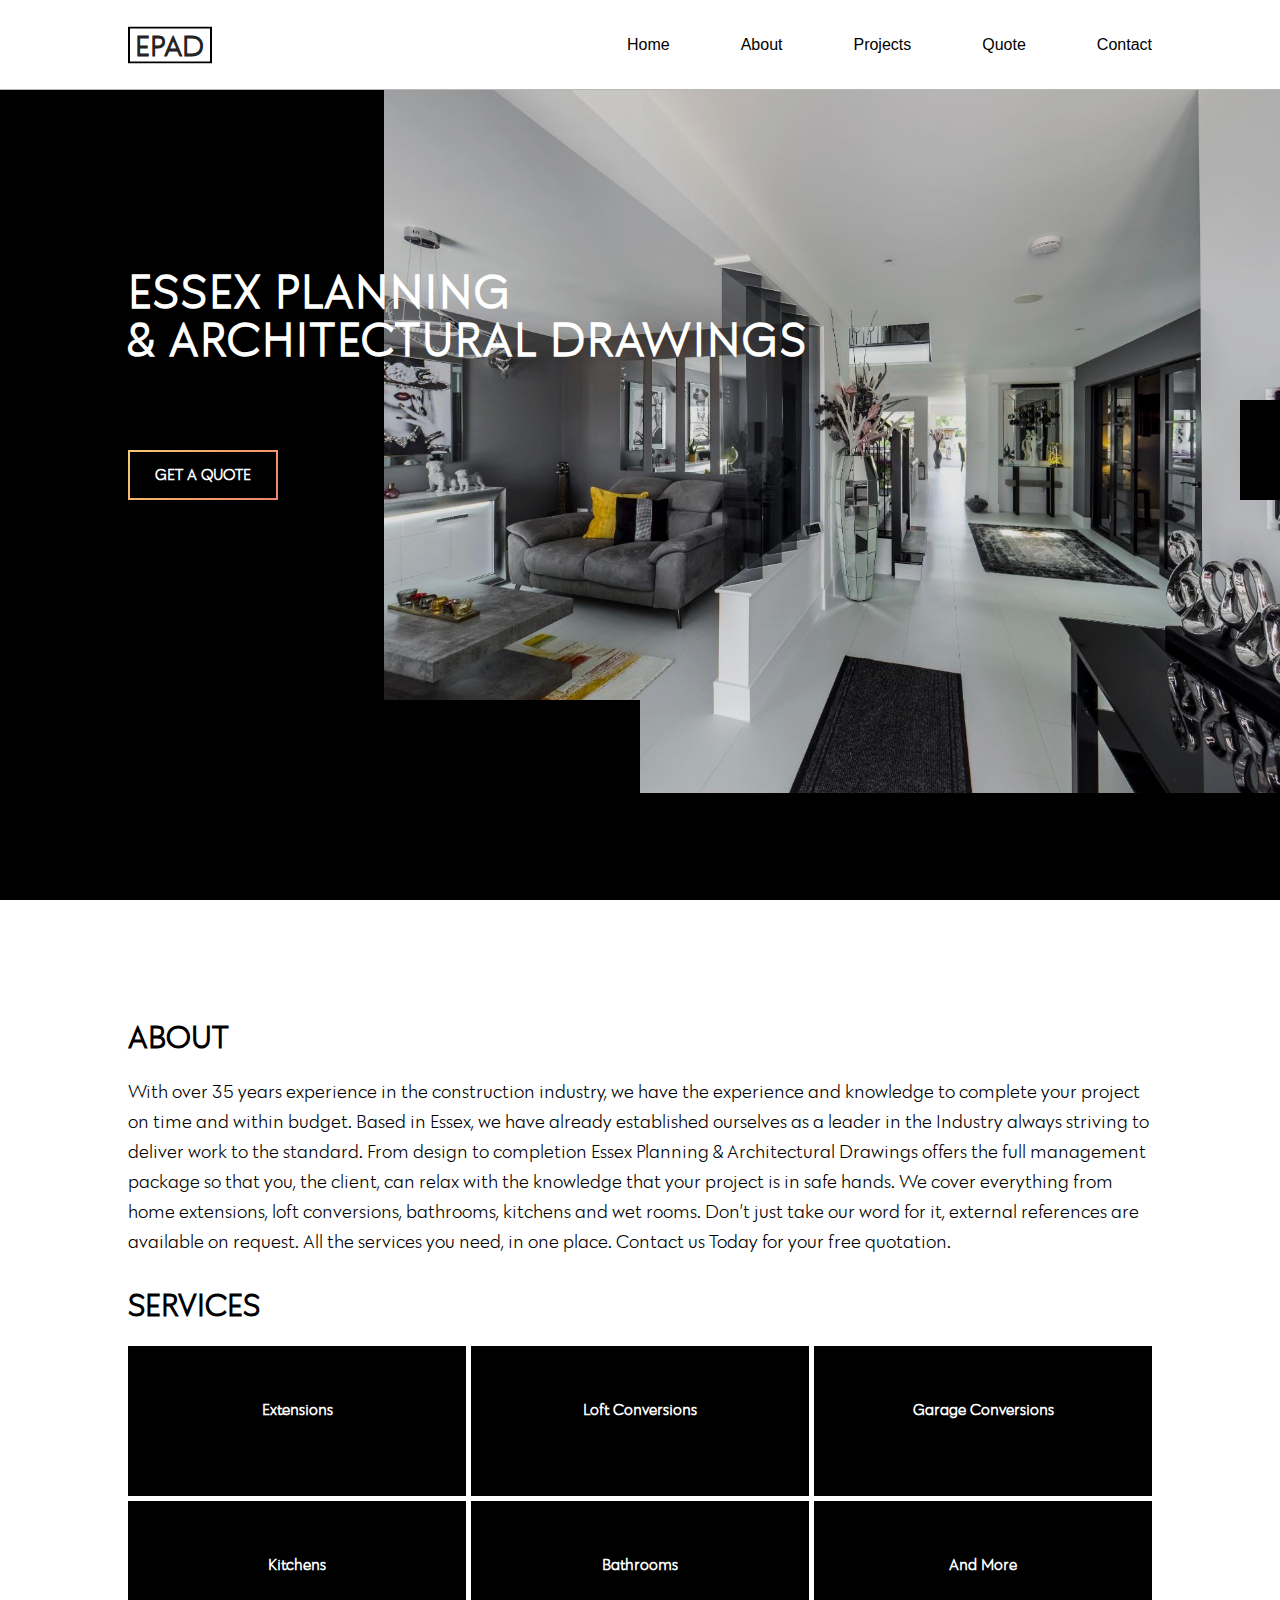
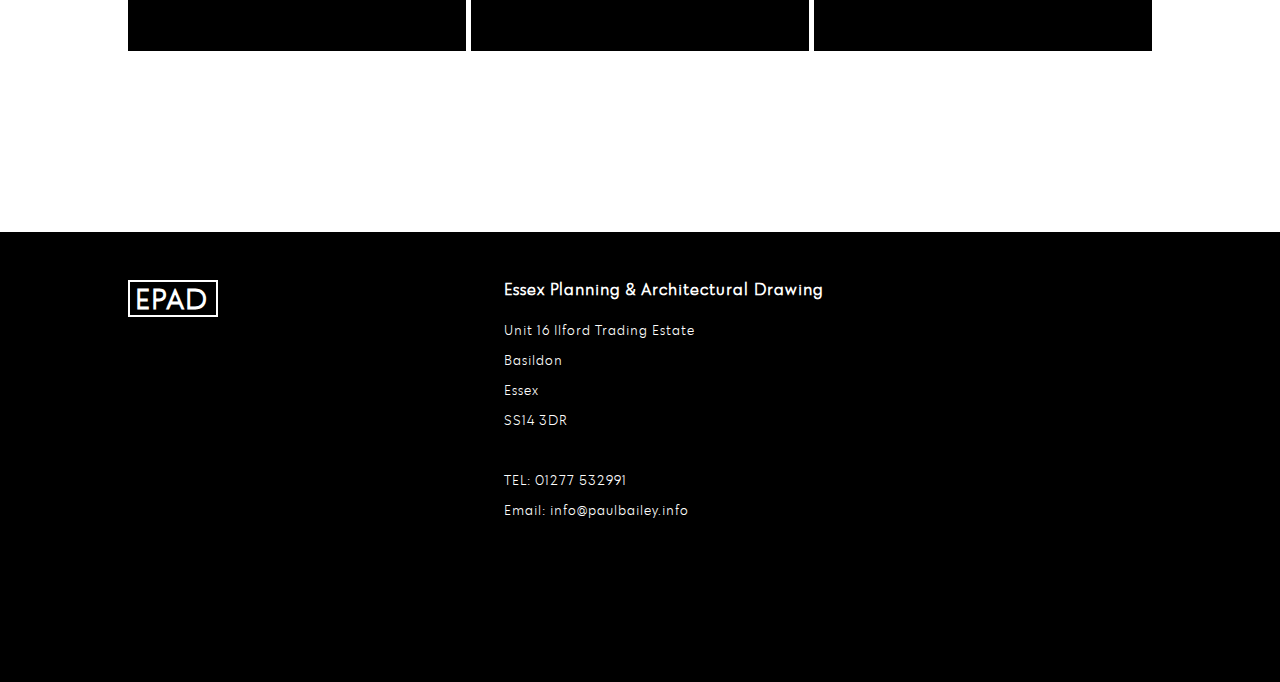
==== index.html @ 0dad1925 "Initial commit" ====
<!DOCTYPE html>
<html lang="en">
<head>
    <meta charset="UTF-8">
    <link rel="stylesheet" href="style.css">
    <link rel="stylesheet" href="https://cdnjs.cloudflare.com/ajax/libs/font-awesome/5.15.1/css/all.min.css" integrity="sha512-+4zCK9k+qNFUR5X+cKL9EIR+ZOhtIloNl9GIKS57V1MyNsYpYcUrUeQc9vNfzsWfV28IaLL3i96P9sdNyeRssA==" crossorigin="anonymous" />
    <link href="https://fonts.googleapis.com/css2?family=Montserrat&family=PT+Sans&display=swap" rel="stylesheet">
    <meta name="viewport" content="width=device-width, initial-scale=1.0">
    <title>Paul Bailey Home Extensions</title>
</head>
<body>
    <header>
        <div class="logo">
            <svg xmlns="http://www.w3.org/2000/svg" width="95" height="37" viewBox="0 0 95 37">
                <g id="Rectangle_1" data-name="Rectangle 1" fill="#fff" stroke="#000" stroke-width="2">
                  <rect width="95" height="37" stroke="none"/>
                  <rect x="1" y="1" width="82" height="35" fill="none"/>
                </g>
                <text id="EPAD" transform="translate(7 29)" fill="#252422" font-size="30" font-family="HelveticaNeue-Bold, Helvetica Neue" font-weight="700"><tspan x="0" y="0">EPAD</tspan></text>
              </svg>     
        </div>

        <ul class="navigation">
            <li><a href="./index.html">Home</a></li>
            <li><a href="#about">About</a></li>
            <li><a href="./projects.html">Projects</a></li>
            <li><a href="./quote.html">Quote</a></li>
            <li><a href="./contact.html">Contact</a></li>
        </ul>

        <div class="menu-toggle">
            <span></span>
            <span></span>
        </div>
    </header>

    <div class="mobile-nav">
        <div class="menu-close">
            <span></span>
            <span></span>
        </div>
        <ul >
            <li><a class="mob-nav-link" href="./index.html">Home</a></li>
            <li><a class="mob-nav-link" href="#about">About</a></li>
            <li><a class="mob-nav-link" href="./projects.html">Projects</a></li>
            <li><a class="mob-nav-link" href="./quote.html">Quote</a></li>
            <li><a class="mob-nav-link" href="./contact.html">Contact</a></li>
        </ul>
    </div>

    <section class="home">
        <section class="hero">
            <div class="overlay"></div>
            <h1 class="welcome">Essex Planning </br> & Architectural Drawings</h1>
            <div class="quote">
                <div class="quote-inner">
                    <h4>Get A Quote</h4>
                </div>
                
            </div>
            <div class="hero-text">
                <p class="hero-text-p">EPAD is an Essex based design and construction company.
                    Our team will take full care of your project, from design to realization whilst applying our broad 
                    experience in architectural design, drawing and planning to any type/style of residential property.
                </p>
            
            </div>
            <div class="main-photos">
                <div class="socials">
                    <a href=""><i class="fab fa-facebook-square"></i></a>
                    <a href=""><i class="fab fa-linkedin"></i></a>
                </div>
                <img class="hero-img" src="./images/main-inner.jpg" alt="">
            </div>
           
        </section>
    
    </section>
    <section id="about" class="about">

        <h1>ABOUT</h1>
        <p>With over 35 years experience in the construction industry, we have the experience and knowledge to complete your project on time and within budget.
            Based in Essex, we have already established ourselves as a leader in the Industry always striving to deliver work to the standard.
            From design to completion Essex Planning & Architectural Drawings offers the full management package so that you, the client, can relax with the knowledge that your project is in safe hands.
            We cover everything from home extensions, loft conversions, bathrooms, kitchens and wet rooms. Don’t just take our word for it, external references are available on request. All the services you need, in one place. 
            Contact us Today for your free quotation.</p>
       
        <h1>SERVICES</h1>
        <div class="services">
            <div class="service one">
                <i class="fas fa-home"></i>
                <h4>Extensions</h4>
            </div>
            <div class="service two">
                <i class="fas fa-store-alt"></i>
                <h4>Loft Conversions</h4>
            </div>
            <div class="service three">
                <i class="fas fa-warehouse"></i>
                <h4>Garage Conversions</h4>
            </div>
            <div class="service four">
                <i class="fas fa-sink"></i>
                <h4>Kitchens</h4>
            </div>
            <div class="service five">
                <i class="fas fa-bath"></i>
                <h4>Bathrooms</h4>
            </div>
            <div class="service five">
                <i class="fas fa-tools"></i>
                <h4>And More</h4>
            </div>
        </div>
        

    </section>

    <footer>
        <div class="footer-container">
            <div class="ft ft-logo">

                <svg xmlns="http://www.w3.org/2000/svg" width="95" height="37" viewBox="0 0 95 37">
                    <g id="Rectangle_1" data-name="Rectangle 1" fill="#000" stroke="#fff" stroke-width="2">
                      <rect width="98" height="37" stroke="none"/>
                      <rect x="1" y="1" width="88" height="35" fill="none"/>
                    </g>
                    <text id="EPAD" transform="translate(7 29)" fill="#fff" font-size="30" font-family="HelveticaNeue-Bold, Helvetica Neue" font-weight="700"><tspan x="0" y="0">EPAD</tspan></text>
                  </svg>
            </div>

            <div class="ft ft-address">

                <h3>Essex Planning & Architectural Drawing</h3>
                <p>Unit 16 Ilford Trading Estate</br>
                    Basildon</br>
                    Essex</br>
                    SS14 3DR</br></br>
                    TEL: 01277 532991 </br>
                    Email: info@paulbailey.info</p>
            </div>
                
            <div class="ft ft-socials">
               <a href="https://www.facebook.com/pg/PaulBaileyHomeextensions/about/?ref=page_internal"><i class="fab fa-facebook-square"></i></a>
               <a href="https://www.linkedin.com/in/paul-bailey-2a37276b/"><i class="fab fa-linkedin"></i></a>
               <i class="far fa-envelope"></i>
            </div>
    
            
        </div>
    </div>

    </footer>
    <script src="app.js"></script>
    <script src="index.js"></script>
</body>
</html>
---- style.css ----
@font-face {
  font-family: "Galatea";
  src: url("./fonts/galatea-light-webfont.woff2") format("woff2");
}

* {
  margin: 0;
  padding: 0;
  box-sizing: border-box;
  font-family: "Galatea", sans-serif;
  -webkit-font-smoothing: antialiased;
}

html,
body {
  width: 100%;
  background-color: rgb(255, 255, 255);
}

a {
  text-decoration: none;
  color: #000000;
  font-weight: 500;
  size: 14px;
  font-family: "Gatalea", sans-serif;
}

a:hover {
  opacity: 0.6;
}

p {
  line-height: 30px;
}

/* Header */

header {
  position: fixed;
  left: 0;
  top: 0;
  height: 10vh;
  width: 100%;
  z-index: 20;
  background-color: rgb(255, 255, 255);
  border-bottom: 1px solid #25242254;
  backdrop-filter: blur(5px);
}

.logo svg {
  position: absolute;
  left: 10%;
  top: 50%;
  transform: translateY(-50%);
}

header ul {
  position: absolute;
  right: 10%;
  width: 550px;
  top: 50%;
  transform: translateY(-50%);
  display: flex;
  list-style: none;
  justify-content: space-between;
  overflow: hidden;
}
header ul li {
  margin-left: 25px;
  color: #252422;
}

.mobile-nav {
  display: none;
}

/* Hero */

.home {
  position: relative;
  top: 0;
  left: 0;
  width: 100%;
  height: 100vh;
}

.hero {
  position: relative;
  z-index: 1;
  top: 0px;
  left: 0;
  /* height: 700px; */
  height: 100vh;
  width: 100%;
  overflow: hidden;
  background-color: #000000;
}

.main-photos {
  position: absolute;
  left: 30%;
  top: 0;
  width: 70%;
  height: 100%;
  overflow: hidden;
}

.hero-img {
  position: absolute;
  top: 100px;
  left: 50%;
  transform: translateX(-50%) scale(1.2);
  width: 100%;
  min-width: 1000px;
}

.hero-img.active {
  transform: translateX(-50%) scale(1.1);
  transition: 1s ease-in;
}

.overlay {
  position: absolute;
  top: 0;
  z-index: 2;
  left: 0;
  background-color: black;
  width: 100%;
  height: 100vh;
  opacity: 0.1;
}

.welcome {
  position: absolute;
  left: 10%;
  opacity: 0;
  letter-spacing: 2px;
  top: 32%;
  color: white;
  z-index: 4;
  font-size: 3rem;
  text-transform: uppercase;
}

.welcome.active {
  top: 30%;
  opacity: 1;
  transition: 0.5s ease-in;
}

.hero-text {
  position: absolute;
  bottom: 0;
  left: 10%;
  z-index: 5;
  width: 40%;
  height: 200px;
  color: #fff;
  background-color: black;
  padding-top: 1rem;
  padding-right: 1rem;
  opacity: 1;
  font-size: 1.2rem;
}
h3 {
  margin-bottom: 1rem;
}

.hero-text-p {
  opacity: 0;
}

.hero-text-p.active {
  opacity: 1;
  transition: 0.5s ease-in;
}

.quote {
  position: absolute;
  top: 52%;
  left: 10%;
  transition: 0.5s;
  opacity: 0;
  width: 150px;
  height: 50px;
  padding: 0.5rem;
  background: linear-gradient(
    -45deg,
    #3f51b1 0%,
    #5a55ae 13%,
    #7b5fac 25%,
    #8f6aae 38%,
    #8f6aa4 50%,
    #cc6b8e 62%,
    #f18271 75%,
    #f3a469 87%,
    #f7c978 100%
  );
  background-size: 400% 400%;
  animation: gradient infinite 20s;
  z-index: 10;
  cursor: pointer;
}

.quote.active {
  top: 50%;
  opacity: 1;
  transition: 0.5s ease-in;
}

.quote-inner {
  position: absolute;
  left: 2px;
  top: 2px;
  right: 2px;
  bottom: 2px;
  background: #000000;
  color: #ffffff;
  transition: 0.5s;
  text-transform: uppercase;
}

.quote-inner:hover {
  background: transparent;
  color: #000000;
  transition: 0.5s;
}

.quote h4 {
  position: absolute;
  left: 50%;
  top: 50%;
  width: 100%;
  text-align: center;
  transform: translate(-50%, -50%);
}

@keyframes gradient {
  0% {
    background-position: 0%;
  }
  50% {
    background-position: 100%;
  }
  100% {
    background-position: 0%;
  }
}

.socials {
  position: fixed;
  right: 0;
  top: 50%;
  transform: translateY(-50%);
  z-index: 10;
  height: 100px;
  width: 40px;
  background-color: black;
  display: flex;
  flex-direction: column;
  justify-content: space-around;
}

.socials i {
  color: #fff;
  font-size: 1.4rem;
}

/* Home page about section */

.about {
  position: relative;
  left: 0;
  width: 100%;
  height: 100vh;
}

.about h1 {
  position: relative;
  top: 10vh;
  left: 10%;
  width: 80%;
  margin: 2rem 0 1.5rem 0;
}

.about p {
  position: relative;
  top: 10vh;
  left: 10%;
  width: 80%;
  line-height: 30px;
  font-size: 1.2rem;
  margin: 1.5rem 0 1.5rem 0;
}

.services {
  position: relative;
  top: 10vh;
  left: 10%;
  width: 80%;
  display: grid;
  grid-template-columns: repeat(3, 1fr);
  gap: 5px;
}

.service {
  height: 150px;
  text-align: center;
  padding: 1.5rem;
  background-color: rgb(0, 0, 0);
  color: white;
}

.service i {
  font-size: 2rem;
  margin: 1rem;
  color: white;
}

/* Footer */

footer {
  position: relative;
  left: 0;
  width: 100%;
  height: 50vh;
  background-color: black;
  color: white;
}

.footer-container {
  position: absolute;
  left: 10%;
  display: flex;
  height: 80%;
  width: 80%;
  justify-content: space-between;

  letter-spacing: 1px;
  line-height: 20px;
  font-size: 0.9rem;
}

.ft {
  padding-top: 3rem;
  text-align: left;
}

.socials {
  text-align: center;
}

footer img {
  position: relative;
  left: 50%;
  transform: translateX(-50%);
  width: 150px;
}
.ft.contact {
  text-align: center;
}

footer a {
  color: white;
}

footer i {
  font-size: 2rem;
  margin: 0.5rem;
}

/* Projects page */

.projects {
  position: relative;
  width: 100%;
  height: 100vh;
}

.projects-container {
  position: absolute;
  top: 20vh;
  left: 10%;
  width: 80%;
  height: 80vh;
}
.projects-grid {
  position: relative;
  top: 1rem;
  left: 0%;
  width: 100%;
  display: grid;
  grid-template-columns: repeat(3, 1fr);
  gap: 5px;
}

.project {
  position: relative;
  overflow: hidden;
  background-color: black;
  height: 200px;
}

.project img {
  position: relative;
  left: 50%;
  top: 60%;
  transform: translate(-50%, -50%);
  width: 400px;
}
.prj-overlay {
  position: absolute;
  left: 0;
  top: 0;
  width: 100%;
  height: 100%;
  background-color: #000000;
  opacity: 0.8;
  z-index: 2;
}

.prj-overlay h4 {
  position: absolute;
  left: 50%;
  top: 50%;
  transform: translate(-50%, -50%);
  color: #ffffff;
  font-size: 1.2rem;
  letter-spacing: 2px;
}

/* Contact page */

.contact {
  position: relative;
  width: 100%;
  height: 100vh;
}

.contact-form {
  position: absolute;
  left: 10%;
  top: 20vh;
  width: 80%;
  height: 80vh;
}

.contact-form h1 {
  margin-bottom: 1rem;
}

#name,
#email,
#telephone,
#message {
  width: 100%;
  margin-bottom: 2rem;
  margin-top: 0.5rem;
  border: none;
  border-bottom: 1px solid black;
}

#message {
  height: 100px;
}

#submit {
  width: 200px;
  border: 1px solid black;
  background-color: white;
  font-size: 1rem;
  padding: 0.5rem;
  cursor: pointer;
}

@media screen and (max-width: 768px) {
  .navigation {
    display: none;
  }

  .menu-toggle {
    display: flex;
    position: absolute;
    right: 10%;
    top: 50%;
    transform: translateY(-50%);
    width: 40px;
    height: 20px;
    flex-direction: column;
    justify-content: space-around;
    cursor: pointer;
  }

  .menu-toggle span:nth-child(1) {
    width: 70%;
    height: 2px;
    background-color: black;
    transition: 0.5s;
  }

  .menu-toggle span:nth-child(2) {
    width: 100%;
    height: 2px;
    background-color: black;
  }

  .menu-toggle:hover span {
    width: 100%;
    transition: 0.5s;
    opacity: 0.6;
  }

  .mobile-nav {
    display: block;
    position: fixed;
    left: 0;
    top: -100vh;
    width: 100%;
    height: 100vh;
    background-color: black;
    z-index: 100;
    pointer-events: none;
    transition: 0.2s;
  }
  .mobile-nav.active {
    top: 0;
    pointer-events: auto;
    transition: 0.2s;
  }

  .mobile-nav ul {
    position: absolute;
    left: 10%;
    top: 20%;
    height: 60vh;
    width: 80%;

    display: flex;
    flex-direction: column;
    justify-content: space-between;
  }

  .mobile-nav ul li a {
    font-size: 2.5rem;
    list-style: none;
    color: white;
  }

  .menu-close {
    position: absolute;
    right: 10%;
    width: 30px;
    height: 30px;
    cursor: pointer;
  }

  .menu-close span {
    position: absolute;
    width: 100%;
    left: 50%;
    top: 50%;
    height: 2px;
    background-color: white;
  }

  .menu-close span:nth-child(1) {
    transform: translate(-50%, -50%) rotate(45deg);
  }

  .menu-close span:nth-child(2) {
    transform: translate(-50%, -50%) rotate(-45deg);
  }

  /* Hero */

  .main-photos {
    display: none;
  }

  .welcome {
    left: 10%;
    top: 22%;
    font-size: 2rem;
    text-align: center;
    width: 80%;
  }

  .welcome.active {
    top: 20%;
    font-size: 2rem;
  }

  .quote {
    top: 42%;
    left: 50%;
    transform: translateX(-50%);
  }

  .quote.active {
    top: 40%;
  }

  .hero-text {
    top: 60vh;
    width: 80%;
    text-align: center;
  }

  /* Services */

  .services {
    grid-template-columns: repeat(2, 1fr);
  }

  /* Projects */

  .projects-grid {
    grid-template-columns: repeat(2, 1fr);
  }
}

@media screen and (max-width: 500px) {
  .about {
    height: 200vh;
  }
  .services {
    grid-template-columns: repeat(1, 1fr);
    /* height: 250vh; */
  }

  .service {
    text-align: center;
    padding: 0.5rem;
    color: white;
    height: 100px;
  }

  .service i {
    font-size: 1rem;
    margin: 1rem;
    color: white;
  }

  footer {
    height: 80vh;
  }
  .footer-container {
    flex-direction: column;
  }

  /* Projects */
  .projects {
    position: relative;
    width: 100%;
    height: 150vh;
  }

  .projects-grid {
    grid-template-columns: 1fr;
  }

  .project {
    height: 150px;
  }
}
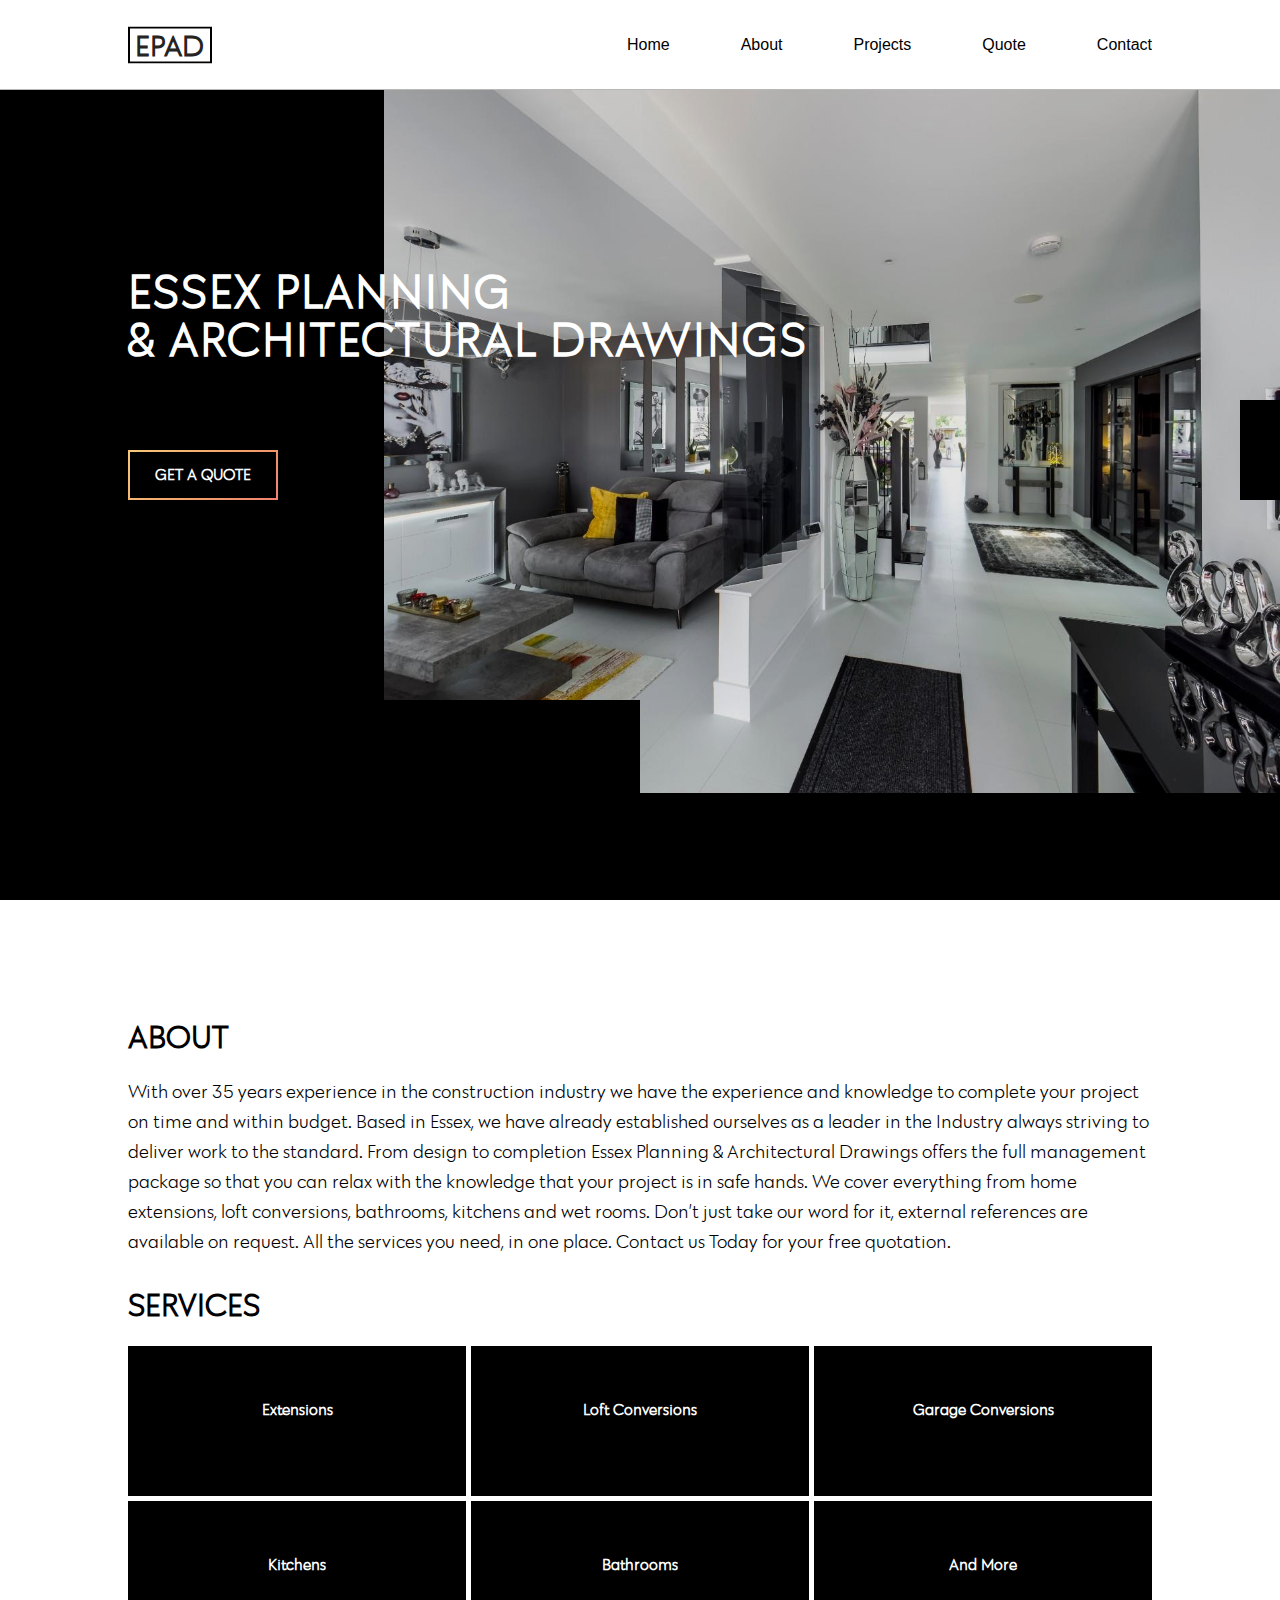
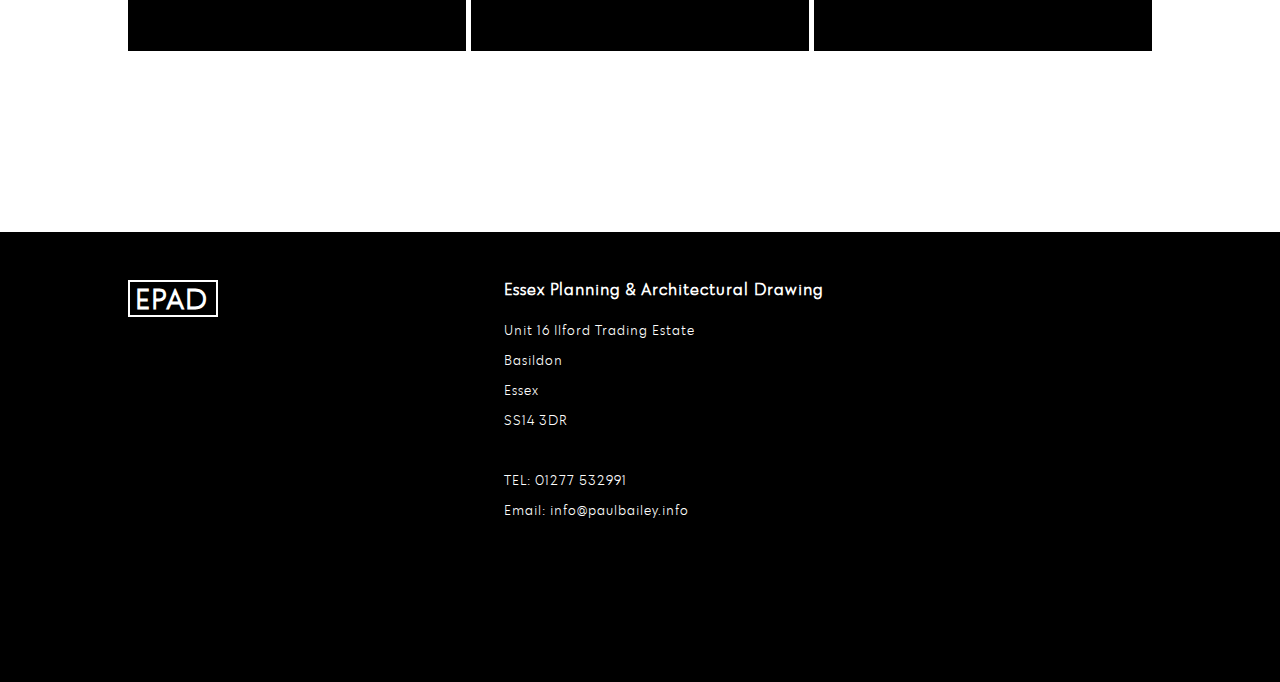
==== commit c1c0bda1: "Initial commit" ====
--- a/index.html
+++ b/index.html
@@ -79,9 +79,9 @@
     <section id="about" class="about">
 
         <h1>ABOUT</h1>
-        <p>With over 35 years experience in the construction industry, we have the experience and knowledge to complete your project on time and within budget.
+        <p>With over 35 years experience in the construction industry we have the experience and knowledge to complete your project on time and within budget.
             Based in Essex, we have already established ourselves as a leader in the Industry always striving to deliver work to the standard.
-            From design to completion Essex Planning & Architectural Drawings offers the full management package so that you, the client, can relax with the knowledge that your project is in safe hands.
+            From design to completion Essex Planning & Architectural Drawings offers the full management package so that you can relax with the knowledge that your project is in safe hands.
             We cover everything from home extensions, loft conversions, bathrooms, kitchens and wet rooms. Don’t just take our word for it, external references are available on request. All the services you need, in one place. 
             Contact us Today for your free quotation.</p>
        
--- a/style.css
+++ b/style.css
@@ -531,7 +531,7 @@
   .mobile-nav ul {
     position: absolute;
     left: 10%;
-    top: 20%;
+    top: 10%;
     height: 60vh;
     width: 80%;
 
@@ -601,11 +601,15 @@
   }
 
   .hero-text {
-    top: 60vh;
+    top: 55vh;
     width: 80%;
     text-align: center;
   }
 
+  .about {
+    height: 150vh;
+  }
+
   /* Services */
 
   .services {
@@ -620,6 +624,17 @@
 }
 
 @media screen and (max-width: 500px) {
+  .welcome {
+    font-size: 1.5rem;
+    text-align: center;
+    width: 80%;
+  }
+  .welcome.active {
+    font-size: 1.5rem;
+    text-align: center;
+    width: 80%;
+  }
+
   .about {
     height: 200vh;
   }
@@ -652,7 +667,12 @@
   .projects {
     position: relative;
     width: 100%;
-    height: 150vh;
+    height: 200vh;
+  }
+  .projects-container {
+    top: 120px;
+    left: 10%;
+    width: 80%;
   }
 
   .projects-grid {
@@ -662,4 +682,9 @@
   .project {
     height: 150px;
   }
-}
+
+  /* Contact */
+  .contact-form {
+    top: 120px;
+  }
+}
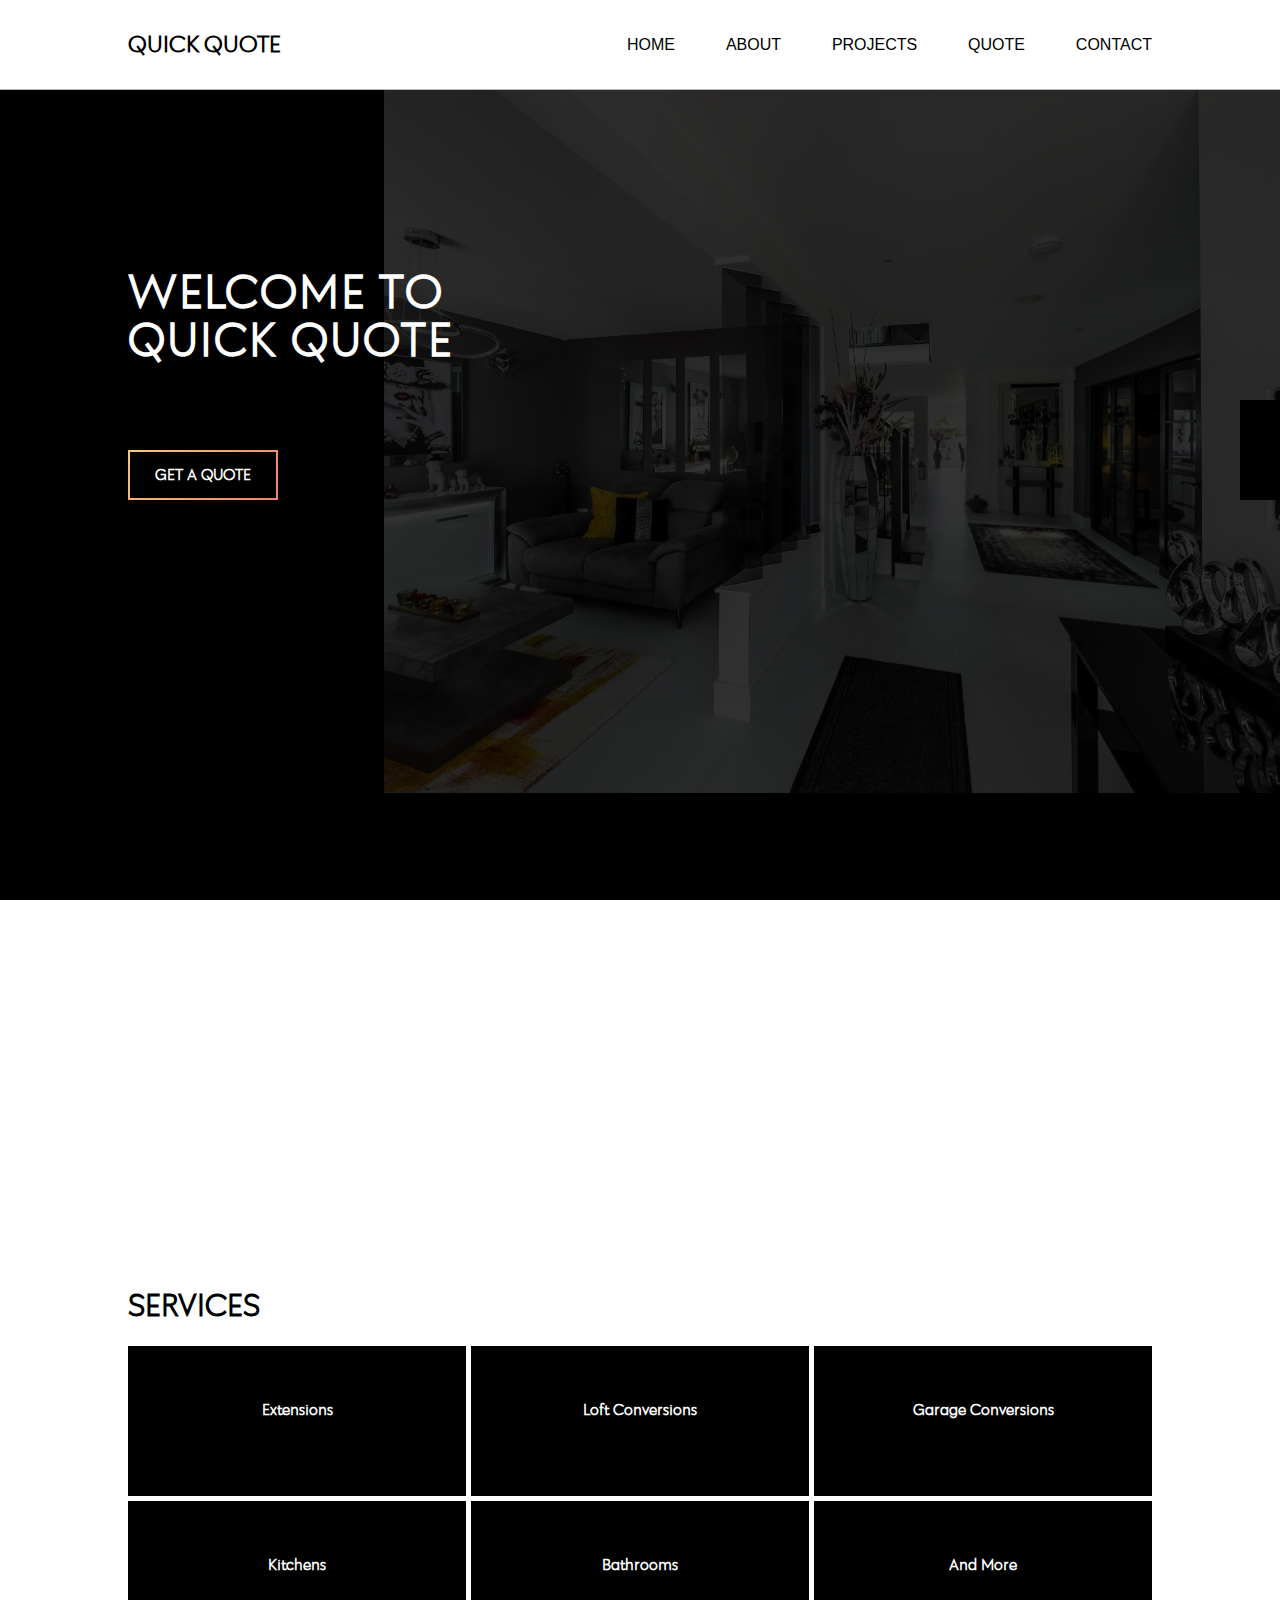
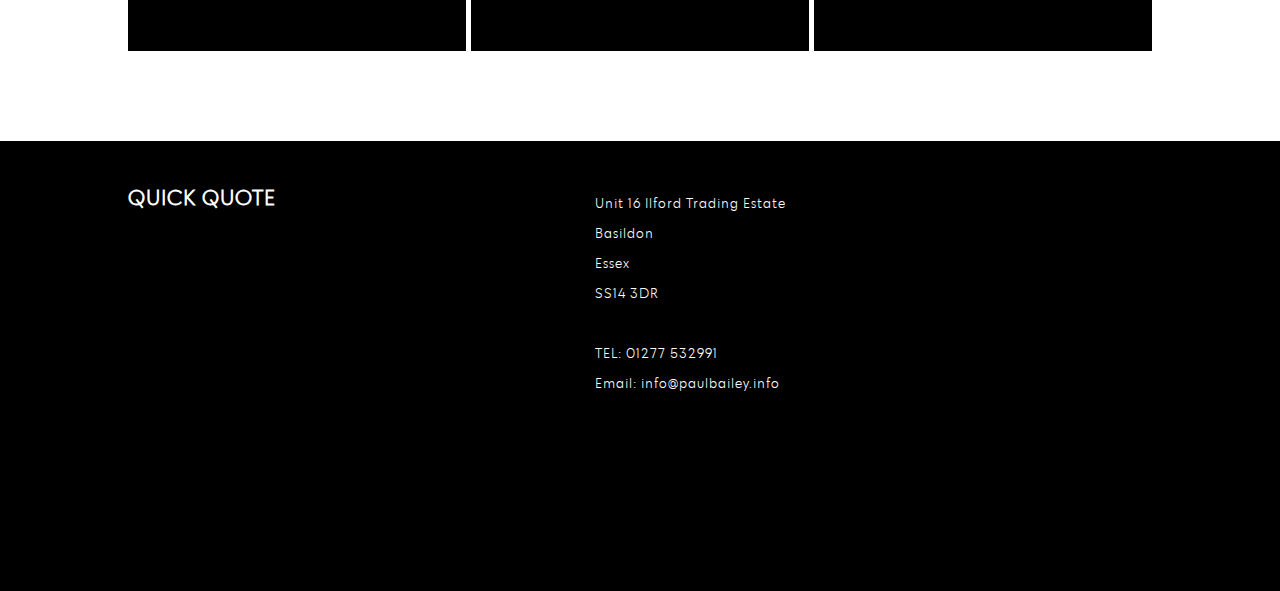
==== commit 849694d2: "Quote form added" ====
--- a/index.html
+++ b/index.html
@@ -6,18 +6,12 @@
     <link rel="stylesheet" href="https://cdnjs.cloudflare.com/ajax/libs/font-awesome/5.15.1/css/all.min.css" integrity="sha512-+4zCK9k+qNFUR5X+cKL9EIR+ZOhtIloNl9GIKS57V1MyNsYpYcUrUeQc9vNfzsWfV28IaLL3i96P9sdNyeRssA==" crossorigin="anonymous" />
     <link href="https://fonts.googleapis.com/css2?family=Montserrat&family=PT+Sans&display=swap" rel="stylesheet">
     <meta name="viewport" content="width=device-width, initial-scale=1.0">
-    <title>Paul Bailey Home Extensions</title>
+    <title>Quick Quote</title>
 </head>
 <body>
     <header>
         <div class="logo">
-            <svg xmlns="http://www.w3.org/2000/svg" width="95" height="37" viewBox="0 0 95 37">
-                <g id="Rectangle_1" data-name="Rectangle 1" fill="#fff" stroke="#000" stroke-width="2">
-                  <rect width="95" height="37" stroke="none"/>
-                  <rect x="1" y="1" width="82" height="35" fill="none"/>
-                </g>
-                <text id="EPAD" transform="translate(7 29)" fill="#252422" font-size="30" font-family="HelveticaNeue-Bold, Helvetica Neue" font-weight="700"><tspan x="0" y="0">EPAD</tspan></text>
-              </svg>     
+            <h2>QUICK QUOTE</h2>
         </div>
 
         <ul class="navigation">
@@ -50,21 +44,26 @@
 
     <section class="home">
         <section class="hero">
-            <div class="overlay"></div>
-            <h1 class="welcome">Essex Planning </br> & Architectural Drawings</h1>
-            <div class="quote">
+            <div class="overlay">
+        
+            </div>
+            <h1 class="welcome">WELCOME TO </br>QUICK QUOTE</h1>
+            <div class="hero-text">
+                <p class="hero-text-p">Construction Estimating services with a fast turnaround of 24hours</p>
+                <!-- <p class="hero-text-p">EPAD is an Essex based design and construction company.
+                    Our team will take full care of your project, from design to realization whilst applying our broad 
+                    experience in architectural design, drawing and planning to any type/style of residential property.
+                </p> -->
+            
+            </div>
+            <div onclick="goToQuote()" class="quote">
                 <div class="quote-inner">
                     <h4>Get A Quote</h4>
                 </div>
                 
             </div>
-            <div class="hero-text">
-                <p class="hero-text-p">EPAD is an Essex based design and construction company.
-                    Our team will take full care of your project, from design to realization whilst applying our broad 
-                    experience in architectural design, drawing and planning to any type/style of residential property.
-                </p>
+           
             
-            </div>
             <div class="main-photos">
                 <div class="socials">
                     <a href=""><i class="fab fa-facebook-square"></i></a>
@@ -77,41 +76,46 @@
     
     </section>
     <section id="about" class="about">
-
-        <h1>ABOUT</h1>
-        <p>With over 35 years experience in the construction industry we have the experience and knowledge to complete your project on time and within budget.
-            Based in Essex, we have already established ourselves as a leader in the Industry always striving to deliver work to the standard.
-            From design to completion Essex Planning & Architectural Drawings offers the full management package so that you can relax with the knowledge that your project is in safe hands.
-            We cover everything from home extensions, loft conversions, bathrooms, kitchens and wet rooms. Don’t just take our word for it, external references are available on request. All the services you need, in one place. 
-            Contact us Today for your free quotation.</p>
-       
-        <h1>SERVICES</h1>
-        <div class="services">
-            <div class="service one">
-                <i class="fas fa-home"></i>
-                <h4>Extensions</h4>
-            </div>
-            <div class="service two">
-                <i class="fas fa-store-alt"></i>
-                <h4>Loft Conversions</h4>
-            </div>
-            <div class="service three">
-                <i class="fas fa-warehouse"></i>
-                <h4>Garage Conversions</h4>
-            </div>
-            <div class="service four">
-                <i class="fas fa-sink"></i>
-                <h4>Kitchens</h4>
-            </div>
-            <div class="service five">
-                <i class="fas fa-bath"></i>
-                <h4>Bathrooms</h4>
-            </div>
-            <div class="service five">
-                <i class="fas fa-tools"></i>
-                <h4>And More</h4>
+        <div class="about-container">
+            <h1>ABOUT</h1>
+           
+            <p>With over 35 years experience in the construction industry we have the experience and knowledge to complete your project on time and within budget.
+                Based in Essex, we have already established ourselves as a leader in the Industry always striving to deliver work to the standard.
+                From design to completion Essex Planning & Architectural Drawings offers the full management package so that you can relax with the knowledge that your project is in safe hands.
+                We cover everything from home extensions, loft conversions, bathrooms, kitchens and wet rooms. Don’t just take our word for it, external references are available on request. All the services you need, in one place. 
+                Contact us Today for your free quotation.</p>
+           
+        </div>
+        <div class="services-container">
+            <h1>SERVICES</h1>
+            <div class="services">
+                <div class="service one">
+                    <i class="fas fa-home"></i>
+                    <h4>Extensions</h4>
+                </div>
+                <div class="service two">
+                    <i class="fas fa-store-alt"></i>
+                    <h4>Loft Conversions</h4>
+                </div>
+                <div class="service three">
+                    <i class="fas fa-warehouse"></i>
+                    <h4>Garage Conversions</h4>
+                </div>
+                <div class="service four">
+                    <i class="fas fa-sink"></i>
+                    <h4>Kitchens</h4>
+                </div>
+                <div class="service five">
+                    <i class="fas fa-bath"></i>
+                    <h4>Bathrooms</h4>
+                </div>
+                <div class="service five">
+                    <i class="fas fa-tools"></i>
+                    <h4>And More</h4>
+                </div>
             </div>
         </div>
+       
         
 
     </section>
@@ -119,19 +123,10 @@
     <footer>
         <div class="footer-container">
             <div class="ft ft-logo">
-
-                <svg xmlns="http://www.w3.org/2000/svg" width="95" height="37" viewBox="0 0 95 37">
-                    <g id="Rectangle_1" data-name="Rectangle 1" fill="#000" stroke="#fff" stroke-width="2">
-                      <rect width="98" height="37" stroke="none"/>
-                      <rect x="1" y="1" width="88" height="35" fill="none"/>
-                    </g>
-                    <text id="EPAD" transform="translate(7 29)" fill="#fff" font-size="30" font-family="HelveticaNeue-Bold, Helvetica Neue" font-weight="700"><tspan x="0" y="0">EPAD</tspan></text>
-                  </svg>
+                <h2>QUICK QUOTE</h2>
             </div>
 
             <div class="ft ft-address">
-
-                <h3>Essex Planning & Architectural Drawing</h3>
                 <p>Unit 16 Ilford Trading Estate</br>
                     Basildon</br>
                     Essex</br>
@@ -153,5 +148,10 @@
     </footer>
     <script src="app.js"></script>
     <script src="index.js"></script>
+    <script>
+        function goToQuote(){
+            location.assign('./quote.html')
+        }
+    </script>
 </body>
 </html>--- a/style.css
+++ b/style.css
@@ -47,7 +47,7 @@
   backdrop-filter: blur(5px);
 }
 
-.logo svg {
+.logo h2 {
   position: absolute;
   left: 10%;
   top: 50%;
@@ -67,7 +67,8 @@
 }
 header ul li {
   margin-left: 25px;
-  color: #252422;
+  color: #ffffff;
+  text-transform: uppercase;
 }
 
 .mobile-nav {
@@ -89,7 +90,6 @@
   z-index: 1;
   top: 0px;
   left: 0;
-  /* height: 700px; */
   height: 100vh;
   width: 100%;
   overflow: hidden;
@@ -127,7 +127,7 @@
   background-color: black;
   width: 100%;
   height: 100vh;
-  opacity: 0.1;
+  opacity: 0.8;
 }
 
 .welcome {
@@ -145,7 +145,7 @@
 .welcome.active {
   top: 30%;
   opacity: 1;
-  transition: 0.5s ease-in;
+  transition: 0.2s ease-in;
 }
 
 .hero-text {
@@ -153,10 +153,9 @@
   bottom: 0;
   left: 10%;
   z-index: 5;
-  width: 40%;
+  width: 50%;
   height: 200px;
   color: #fff;
-  background-color: black;
   padding-top: 1rem;
   padding-right: 1rem;
   opacity: 1;
@@ -255,6 +254,7 @@
   z-index: 10;
   height: 100px;
   width: 40px;
+  text-align: center;
   background-color: black;
   display: flex;
   flex-direction: column;
@@ -270,14 +270,27 @@
 
 .about {
   position: relative;
+  /* top: 10vh; */
   left: 0;
   width: 100%;
-  height: 100vh;
+}
+
+.about-container {
+  position: relative;
+  top: 10vh;
+  left: -20px;
+  opacity: 0;
+  transition: 0.5s ease-out;
+}
+
+.about-container.active {
+  left: 0;
+  opacity: 1;
+  transition: 0.5s ease-in;
 }
 
 .about h1 {
   position: relative;
-  top: 10vh;
   left: 10%;
   width: 80%;
   margin: 2rem 0 1.5rem 0;
@@ -285,7 +298,6 @@
 
 .about p {
   position: relative;
-  top: 10vh;
   left: 10%;
   width: 80%;
   line-height: 30px;
@@ -293,14 +305,19 @@
   margin: 1.5rem 0 1.5rem 0;
 }
 
+.services-container {
+  position: relative;
+  top: 10vh;
+}
+
 .services {
   position: relative;
-  top: 10vh;
   left: 10%;
   width: 80%;
   display: grid;
   grid-template-columns: repeat(3, 1fr);
   gap: 5px;
+  margin-bottom: 20vh;
 }
 
 .service {
@@ -322,8 +339,9 @@
 footer {
   position: relative;
   left: 0;
-  width: 100%;
+
   height: 50vh;
+  width: 100%;
   background-color: black;
   color: white;
 }
@@ -332,10 +350,9 @@
   position: absolute;
   left: 10%;
   display: flex;
-  height: 80%;
   width: 80%;
+  height: 400px;
   justify-content: space-between;
-
   letter-spacing: 1px;
   line-height: 20px;
   font-size: 0.9rem;
@@ -346,10 +363,6 @@
   text-align: left;
 }
 
-.socials {
-  text-align: center;
-}
-
 footer img {
   position: relative;
   left: 50%;
@@ -373,16 +386,18 @@
 
 .projects {
   position: relative;
+  left: 0;
+  top: 0;
   width: 100%;
   height: 100vh;
 }
 
 .projects-container {
-  position: absolute;
+  position: relative;
   top: 20vh;
   left: 10%;
   width: 80%;
-  height: 80vh;
+  height: 1000px;
 }
 .projects-grid {
   position: relative;
@@ -429,6 +444,140 @@
   letter-spacing: 2px;
 }
 
+/* Quote page */
+
+.quotes {
+  position: relative;
+  width: 100%;
+  height: 100vh;
+}
+
+.quote-selection {
+  position: absolute;
+  left: 10%;
+  top: 20vh;
+  width: 80%;
+  height: 60vh;
+  display: grid;
+  grid-template-columns: 1fr 1fr 1fr;
+  gap: 5px;
+}
+
+.quote-card {
+  position: relative;
+  height: 100%;
+  border: 1px solid rgba(0, 0, 0, 0.529);
+}
+
+.standard-quote,
+.guide-price {
+  height: 80%;
+  margin-top: 15%;
+}
+
+.premium-quote {
+  background-color: #000000;
+  color: #ffffff;
+}
+
+.quote-form {
+  position: relative;
+  left: 10%;
+  width: 80%;
+}
+
+.quote-header {
+  position: relative;
+  text-align: center;
+  padding: 1.5rem;
+  left: 0;
+  top: 0;
+}
+
+.seperator {
+  position: absolute;
+  bottom: 0;
+  left: 10%;
+  width: 80%;
+  height: 1px;
+  background-color: #ffffff;
+  mix-blend-mode: difference;
+}
+
+.quote-description {
+  position: relative;
+  padding: 2rem;
+}
+
+.quote-cta {
+  text-align: center;
+  cursor: pointer;
+}
+.quote-cta:hover {
+  text-align: center;
+  cursor: pointer;
+  opacity: 0.6;
+}
+
+.quote-header i {
+  font-size: 2rem;
+  margin: 1rem;
+  /* color: #f3a469; */
+  animation: changeColor 10s infinite;
+}
+
+.quote-instructions-container {
+  position: relative;
+  left: 10%;
+  width: 80%;
+}
+
+.quote-instructions-container h1 {
+  margin-bottom: 1rem;
+}
+
+.instruction-cards {
+  position: relative;
+  width: 100%;
+  display: grid;
+  grid-template-columns: repeat(3, 1fr);
+  gap: 5px;
+  margin: 2rem 0;
+}
+
+.instruction-cards div {
+  text-align: center;
+  border: 1px solid rgba(0, 0, 0, 0.529);
+  padding: 1rem;
+  background-color: #000000;
+  color: #ffffff;
+}
+
+.instruction-cards div i {
+  font-size: 2rem;
+  margin-bottom: 1rem;
+}
+.quote-form {
+  margin: 4rem 0;
+}
+.quote-form h1 {
+  margin-bottom: 1rem;
+}
+
+@keyframes changeColor {
+  0% {
+    color: #f3a469;
+  }
+
+  50% {
+    color: #f59246;
+  }
+
+  100% {
+    color: #f3a469;
+  }
+}
+
 /* Contact page */
 
 .contact {
@@ -451,6 +600,8 @@
 
 #name,
 #email,
+#address,
+#quote-type,
 #telephone,
 #message {
   width: 100%;
@@ -473,7 +624,7 @@
   cursor: pointer;
 }
 
-@media screen and (max-width: 768px) {
+@media screen and (max-width: 800px) {
   .navigation {
     display: none;
   }
@@ -606,8 +757,8 @@
     text-align: center;
   }
 
-  .about {
-    height: 150vh;
+  .hero-text-p {
+    /* font-size: 0.4rem; */
   }
 
   /* Services */
@@ -621,7 +772,47 @@
   .projects-grid {
     grid-template-columns: repeat(2, 1fr);
   }
-}
+
+  /* Quotes page  */
+
+  .quotes {
+    position: relative;
+    width: 100%;
+    height: 130vh;
+  }
+  .quote-selection {
+    position: absolute;
+    left: 10%;
+    top: 15vh;
+    width: 80%;
+    height: auto;
+    display: grid;
+    grid-template-columns: 1fr;
+    gap: 5px;
+  }
+
+  .quote-card {
+    position: relative;
+    height: auto;
+    border: 1px solid rgba(0, 0, 0, 0.529);
+  }
+
+  .quote-card:nth-child(2) {
+    order: -1;
+  }
+
+  .standard-quote,
+  .guide-price {
+    height: 100%;
+    margin-top: 0;
+  }
+
+  .instruction-cards {
+    display: none;
+  }
+}
+
+/* Phone */
 
 @media screen and (max-width: 500px) {
   .welcome {
@@ -635,12 +826,22 @@
     width: 80%;
   }
 
-  .about {
-    height: 200vh;
+  .about-container {
+    position: relative;
+    left: 0;
+    width: 100%;
+    height: 700px;
+  }
+
+  .services-container {
+    position: relative;
+    left: 0;
+    width: 100%;
+    height: 800px;
   }
   .services {
     grid-template-columns: repeat(1, 1fr);
-    /* height: 250vh; */
+    margin-bottom: 0;
   }
 
   .service {
@@ -659,19 +860,21 @@
   footer {
     height: 80vh;
   }
+
   .footer-container {
     flex-direction: column;
   }
 
   /* Projects */
+
   .projects {
-    position: relative;
-    width: 100%;
-    height: 200vh;
-  }
+    height: 150vh;
+  }
+
   .projects-container {
     top: 120px;
     left: 10%;
+    height: 1200px;
     width: 80%;
   }
 
@@ -681,6 +884,40 @@
 
   .project {
     height: 150px;
+  }
+
+  /* Quotes page  */
+
+  .quotes {
+    position: relative;
+    width: 100%;
+    height: 150vh;
+  }
+  .quote-selection {
+    position: absolute;
+    left: 10%;
+    top: 15vh;
+    width: 80%;
+    height: auto;
+    display: grid;
+    grid-template-columns: 1fr;
+    gap: 5px;
+  }
+
+  .quote-card {
+    position: relative;
+    height: auto;
+    border: 1px solid rgba(0, 0, 0, 0.529);
+  }
+
+  .standard-quote,
+  .guide-price {
+    height: 100%;
+    margin-top: 0;
+  }
+
+  .instruction-cards {
+    display: none;
   }
 
   /* Contact */
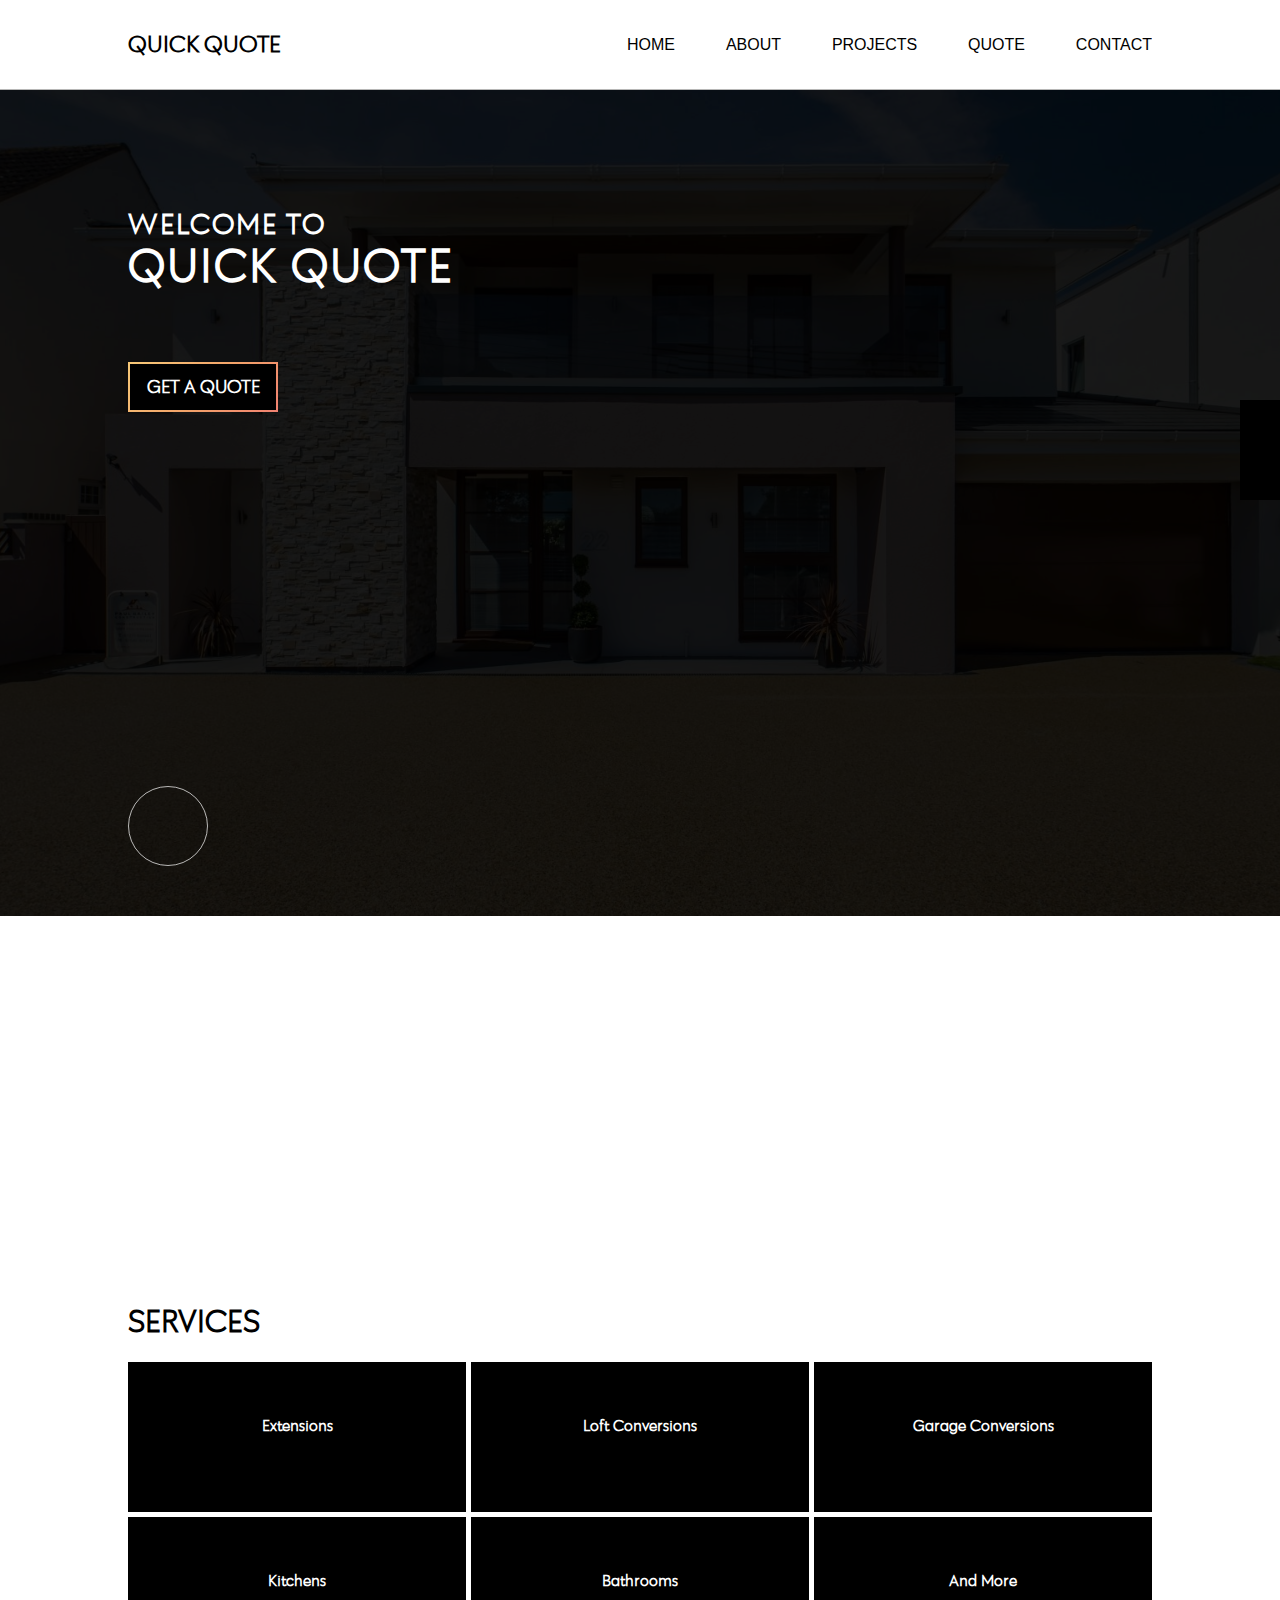
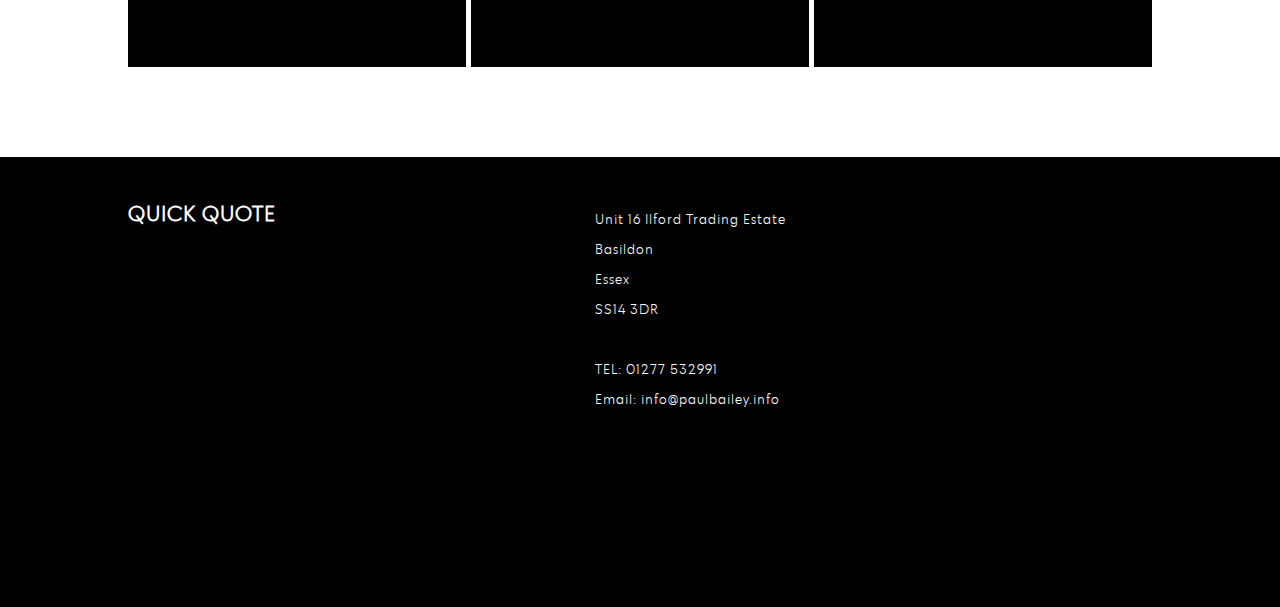
==== commit 760a90ba: "Updated hero section and menu" ====
--- a/index.html
+++ b/index.html
@@ -42,39 +42,35 @@
         </ul>
     </div>
 
-    <section class="home">
-        <section class="hero">
-            <div class="overlay">
+
+    <section class="hero">
+        <div class="overlay"></div>
+        <div class="hero-text">
+            <h1 class="welcome"><span class="smaller">WELCOME TO</span></br>QUICK QUOTE</h1>
+            <p class="hero-text-p">Construction Estimating services with a fast turnaround of 24 hours.</p>
         
-            </div>
-            <h1 class="welcome">WELCOME TO </br>QUICK QUOTE</h1>
-            <div class="hero-text">
-                <p class="hero-text-p">Construction Estimating services with a fast turnaround of 24hours</p>
-                <!-- <p class="hero-text-p">EPAD is an Essex based design and construction company.
-                    Our team will take full care of your project, from design to realization whilst applying our broad 
-                    experience in architectural design, drawing and planning to any type/style of residential property.
-                </p> -->
-            
-            </div>
             <div onclick="goToQuote()" class="quote">
                 <div class="quote-inner">
                     <h4>Get A Quote</h4>
-                </div>
-                
+                </div>  
             </div>
-           
-            
-            <div class="main-photos">
-                <div class="socials">
-                    <a href=""><i class="fab fa-facebook-square"></i></a>
-                    <a href=""><i class="fab fa-linkedin"></i></a>
-                </div>
-                <img class="hero-img" src="./images/main-inner.jpg" alt="">
-            </div>
-           
-        </section>
+        </div>
+
+        <div class="down">
+            <a href="#about">
+                <i class="fas fa-arrow-down"></i>
+            </a>
+        </div>
+       
+        
     
+        <div class="socials">
+            <a href=""><i class="fab fa-facebook-square"></i></a>
+            <a href=""><i class="fab fa-linkedin"></i></a>
+        </div>
     </section>
+    
+ 
     <section id="about" class="about">
         <div class="about-container">
             <h1>ABOUT</h1>
@@ -152,6 +148,7 @@
         function goToQuote(){
             location.assign('./quote.html')
         }
+    
     </script>
 </body>
 </html>--- a/style.css
+++ b/style.css
@@ -77,46 +77,15 @@
 
 /* Hero */
 
-.home {
-  position: relative;
-  top: 0;
-  left: 0;
+.hero {
+  position: relative;
   width: 100%;
   height: 100vh;
-}
-
-.hero {
-  position: relative;
-  z-index: 1;
-  top: 0px;
-  left: 0;
-  height: 100vh;
-  width: 100%;
-  overflow: hidden;
   background-color: #000000;
-}
-
-.main-photos {
-  position: absolute;
-  left: 30%;
-  top: 0;
-  width: 70%;
-  height: 100%;
-  overflow: hidden;
-}
-
-.hero-img {
-  position: absolute;
-  top: 100px;
-  left: 50%;
-  transform: translateX(-50%) scale(1.2);
-  width: 100%;
-  min-width: 1000px;
-}
-
-.hero-img.active {
-  transform: translateX(-50%) scale(1.1);
-  transition: 1s ease-in;
+  background-image: url(./images/noakhill-main.jpg);
+  background-size: cover;
+  background-position: center top 70px;
+  background-repeat: no-repeat;
 }
 
 .overlay {
@@ -127,59 +96,62 @@
   background-color: black;
   width: 100%;
   height: 100vh;
-  opacity: 0.8;
-}
-
-.welcome {
-  position: absolute;
-  left: 10%;
-  opacity: 0;
-  letter-spacing: 2px;
-  top: 32%;
-  color: white;
-  z-index: 4;
-  font-size: 3rem;
-  text-transform: uppercase;
-}
-
-.welcome.active {
-  top: 30%;
-  opacity: 1;
-  transition: 0.2s ease-in;
+  opacity: 0.9;
 }
 
 .hero-text {
-  position: absolute;
-  bottom: 0;
-  left: 10%;
-  z-index: 5;
+  position: relative;
+  left: 10%;
+  top: 20%;
+  z-index: 2;
   width: 50%;
   height: 200px;
   color: #fff;
-  padding-top: 1rem;
-  padding-right: 1rem;
+  font-size: 1.2rem;
+}
+
+.welcome {
+  position: relative;
+  opacity: 0;
+  top: 20px;
+  letter-spacing: 2px;
+  color: white;
+  font-size: 3rem;
+  text-transform: uppercase;
+  margin: 1rem 0;
+}
+
+.welcome.active {
   opacity: 1;
-  font-size: 1.2rem;
-}
+  top: 0;
+  transition: 0.2s ease-in;
+}
+
+.smaller {
+  font-size: 1.8rem;
+}
+
+.hero-text-p {
+  opacity: 0;
+  top: 20px;
+}
+
+.hero-text-p.active {
+  opacity: 1;
+  top: 0;
+  transition: 0.5s ease-in;
+}
+
 h3 {
   margin-bottom: 1rem;
 }
 
-.hero-text-p {
-  opacity: 0;
-}
-
-.hero-text-p.active {
-  opacity: 1;
-  transition: 0.5s ease-in;
-}
-
 .quote {
-  position: absolute;
-  top: 52%;
-  left: 10%;
+  position: relative;
   transition: 0.5s;
   opacity: 0;
+  top: 20px;
+  margin-top: 1.5rem;
   width: 150px;
   height: 50px;
   padding: 0.5rem;
@@ -202,8 +174,8 @@
 }
 
 .quote.active {
-  top: 50%;
   opacity: 1;
+  top: 0;
   transition: 0.5s ease-in;
 }
 
@@ -232,6 +204,29 @@
   width: 100%;
   text-align: center;
   transform: translate(-50%, -50%);
+}
+
+.down {
+  position: absolute;
+  left: 10%;
+  bottom: 50px;
+  color: white;
+  border: 1px solid white;
+  width: 80px;
+  height: 80px;
+  z-index: 2;
+  border-radius: 50%;
+  cursor: pointer;
+  opacity: 0.7;
+}
+
+.down i {
+  position: absolute;
+  left: 50%;
+  top: 50%;
+  transform: translate(-50%, -50%);
+  font-size: 1.5rem;
+  color: #ffffff;
 }
 
 @keyframes gradient {
@@ -270,14 +265,13 @@
 
 .about {
   position: relative;
-  /* top: 10vh; */
   left: 0;
   width: 100%;
 }
 
 .about-container {
   position: relative;
-  top: 10vh;
+  top: 15vh;
   left: -20px;
   opacity: 0;
   transition: 0.5s ease-out;
@@ -293,7 +287,7 @@
   position: relative;
   left: 10%;
   width: 80%;
-  margin: 2rem 0 1.5rem 0;
+  margin: 0rem 0 1.5rem 0;
 }
 
 .about p {
@@ -302,7 +296,7 @@
   width: 80%;
   line-height: 30px;
   font-size: 1.2rem;
-  margin: 1.5rem 0 1.5rem 0;
+  margin: 1.5rem 0 4rem 0;
 }
 
 .services-container {
@@ -624,8 +618,12 @@
   cursor: pointer;
 }
 
-@media screen and (max-width: 800px) {
+@media screen and (max-width: 900px) {
   .navigation {
+    display: none;
+  }
+
+  .socials {
     display: none;
   }
 
@@ -685,7 +683,6 @@
     top: 10%;
     height: 60vh;
     width: 80%;
-
     display: flex;
     flex-direction: column;
     justify-content: space-between;
@@ -695,6 +692,7 @@
     font-size: 2.5rem;
     list-style: none;
     color: white;
+    text-transform: uppercase;
   }
 
   .menu-close {
@@ -724,43 +722,25 @@
 
   /* Hero */
 
-  .main-photos {
-    display: none;
-  }
-
-  .welcome {
-    left: 10%;
-    top: 22%;
-    font-size: 2rem;
+  .hero-text {
+    width: 80%;
     text-align: center;
-    width: 80%;
-  }
-
-  .welcome.active {
-    top: 20%;
-    font-size: 2rem;
+    height: auto;
+  }
+  .hero-text-p {
+    font-size: 1rem;
+    letter-spacing: 1px;
   }
 
   .quote {
-    top: 42%;
     left: 50%;
     transform: translateX(-50%);
   }
 
-  .quote.active {
-    top: 40%;
-  }
-
-  .hero-text {
-    top: 55vh;
-    width: 80%;
-    text-align: center;
-  }
-
-  .hero-text-p {
-    /* font-size: 0.4rem; */
-  }
-
+  .down {
+    left: 50%;
+    transform: translateX(-50%);
+  }
   /* Services */
 
   .services {
@@ -815,22 +795,22 @@
 /* Phone */
 
 @media screen and (max-width: 500px) {
+  .smaller {
+    font-size: 1rem;
+  }
   .welcome {
-    font-size: 1.5rem;
-    text-align: center;
-    width: 80%;
-  }
-  .welcome.active {
-    font-size: 1.5rem;
-    text-align: center;
-    width: 80%;
+    font-size: 2rem;
+    margin: 2rem 0;
+  }
+
+  .hero-text-p {
+    margin-bottom: 2rem;
   }
 
   .about-container {
     position: relative;
     left: 0;
     width: 100%;
-    height: 700px;
   }
 
   .services-container {
@@ -891,7 +871,7 @@
   .quotes {
     position: relative;
     width: 100%;
-    height: 150vh;
+    height: 170vh;
   }
   .quote-selection {
     position: absolute;
